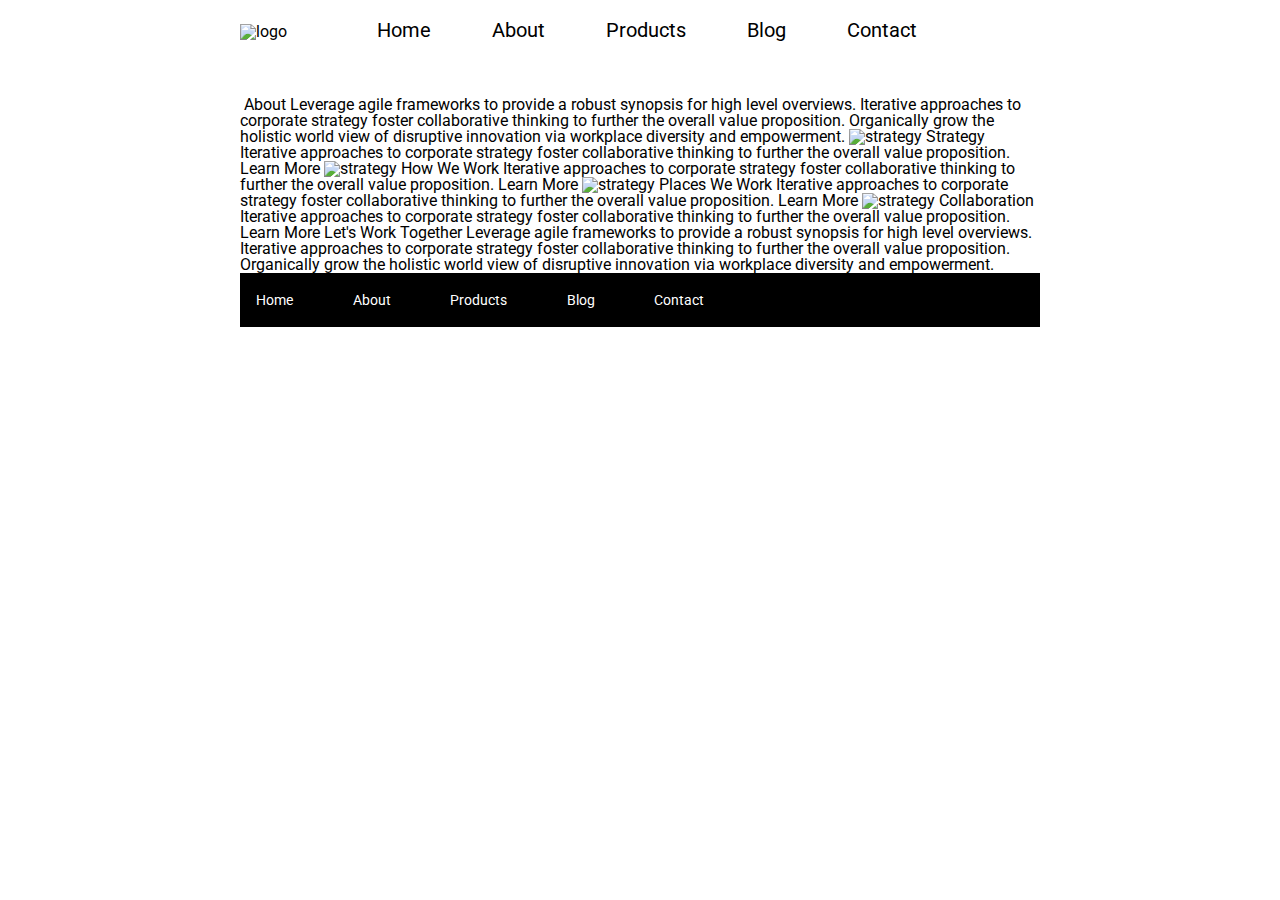
==== about.html @ b6aab55f "Transfered header to about page, linked it, and start work on about page" ====
<!doctype html>

<html lang="en">
<head>
  <meta charset="utf-8">

  <title>Sprint Challenge - About</title>

  <link href="https://fonts.googleapis.com/css?family=Roboto|Rubik" rel="stylesheet">
  <link rel="stylesheet" href="css/index.css">

</head>

<body>


    <!-- my nav bar from first page, just switched the img-->


    















    <div class="container about-page">


        <header class="navigation-bar">
            <img src="img/lambda-black.png" alt="logo">
    
    
            <nav>
                <a href="#">Home</a>
                <a href="about.html">About</a>
                <a href="#">Products</a>
                <a href="#">Blog</a>
                <a href="#">Contact</a>
            </nav>
        </header>
    
    <img src="/Users/tomhessburg/Desktop/lambda/Sprint-Challenge--User-Interface/img/jumbo-about.png" alt="" class="topCenter">







     
    About

    Leverage agile frameworks to provide a robust synopsis for high level overviews. Iterative approaches to corporate strategy foster collaborative thinking to further the overall value proposition. Organically grow the holistic world view of disruptive innovation via workplace diversity and empowerment.


    <img src="img/about-plan.png" alt="strategy">
    
    Strategy
    
    Iterative approaches to corporate strategy foster collaborative thinking to further the overall value proposition.

    Learn More



    <img src="img/about-working.png" alt="strategy">
    
    How We Work
    
    Iterative approaches to corporate strategy foster collaborative thinking to further the overall value proposition.

    Learn More



    <img src="img/about-office.png" alt="strategy">
    
    Places We Work

    Iterative approaches to corporate strategy foster collaborative thinking to further the overall value proposition.

    Learn More

    <img src="img/about-meeting.png" alt="strategy">
    
    Collaboration
    
    Iterative approaches to corporate strategy foster collaborative thinking to further the overall value proposition.

    Learn More

    Let's Work Together

    Leverage agile frameworks to provide a robust synopsis for high level overviews. Iterative approaches to corporate strategy foster collaborative thinking to further the overall value proposition. Organically grow the holistic world view of disruptive innovation via workplace diversity and empowerment.
        
      <footer>
        <nav>
          <a href="index.html">Home</a>
          <a href="#">About</a>
          <a href="#">Products</a>
          <a href="#">Blog</a>
          <a href="#">Contact</a>
        </nav>
      </footer>
    </div><!-- container -->        
</body>
</html>
---- css/index.css ----
/* http://meyerweb.com/eric/tools/css/reset/ 
   v2.0 | 20110126
   License: none (public domain)
*/

html, body, div, span, applet, object, iframe,
h1, h2, h3, h4, h5, h6, p, blockquote, pre,
a, abbr, acronym, address, big, cite, code,
del, dfn, em, img, ins, kbd, q, s, samp,
small, strike, strong, sub, sup, tt, var,
b, u, i, center,
dl, dt, dd, ol, ul, li,
fieldset, form, label, legend,
table, caption, tbody, tfoot, thead, tr, th, td,
article, aside, canvas, details, embed, 
figure, figcaption, footer, header, hgroup, 
menu, nav, output, ruby, section, summary,
time, mark, audio, video {
	margin: 0;
	padding: 0;
	border: 0;
	font-size: 100%;
	font: inherit;
	vertical-align: baseline;
}
/* HTML5 display-role reset for older browsers */
article, aside, details, figcaption, figure, 
footer, header, hgroup, menu, nav, section {
	display: block;
}
body {
	line-height: 1;
}
ol, ul {
	list-style: none;
}
blockquote, q {
	quotes: none;
}
blockquote:before, blockquote:after,
q:before, q:after {
	content: '';
	content: none;
}
table {
	border-collapse: collapse;
	border-spacing: 0;
}

* {
    box-sizing: border-box;
}

html, body {
    height: 100%;
    font-family: 'Roboto', sans-serif;
}

h1, h2, h3, h4, h5 {
    font-size: 18px;
    margin-bottom: 15px;
    font-family: 'Rubik', sans-serif;
}

p {
    line-height: 1.4;
}





/* my stylings start */

.navigation-bar {
    width: 800px;
    display: flex;
    justify-content: flex-start;
    align-items: baseline;
    padding: 20px 0 40px 0;
}

.navigation-bar nav a {
    
    text-decoration: none;
    color: black;
    font-size: 20px;
   
}

.navigation-bar nav {
    width: 600px;
    margin-left: 60px;
    display: flex;
    justify-content: space-around;
}

.topCenter {
    margin: 0 auto;
    margin-bottom: 30px;
}

.about-navbar {
    margin: 0 auto;
}




/* my stylings end*/



.container {
    width: 800px;
    margin: 0 auto;
}

.top-content {
    display: flex;
    flex-wrap: wrap;
    justify-content: space-evenly;
    margin-bottom: 20px;
    border-bottom: 1px dashed black;
}

.top-content .text-container {
    width: 48%;
    padding: 0 1%;
    padding-bottom: 20px;  
}

.middle-content {
    margin-bottom: 20px;
    border-bottom: 1px dashed black;
}

.middle-content h2 {
    padding: 0 2%;
    margin-bottom: 0;
}

.middle-content .boxes {
    display: flex;
    flex-wrap: wrap;
    justify-content: space-evenly;
}

.middle-content .boxes .box {
    width: 12.5%;
    height: 100px;
    background: black;
    margin: 20px 2.5%;
    color: white;
    display: flex;
    align-items: center;
    justify-content: center;
}

.bottom-content {
    display: flex;
    margin: 0 2% 20px;
    justify-content: space-around;
}

.bottom-content .text-container {
    padding-right: 4%;
}

.bottom-content .text-container:last-child {
    padding-right: 0;
}

footer {
    width: 100%;
    background: black;
}

footer nav {
    width: 60%;
    display: flex;
    justify-content: space-between;
    align-items: center;
    padding: 20px 2%;
    font-size: 14px;
}

footer nav a {
    color: white;
    text-decoration: none;
}
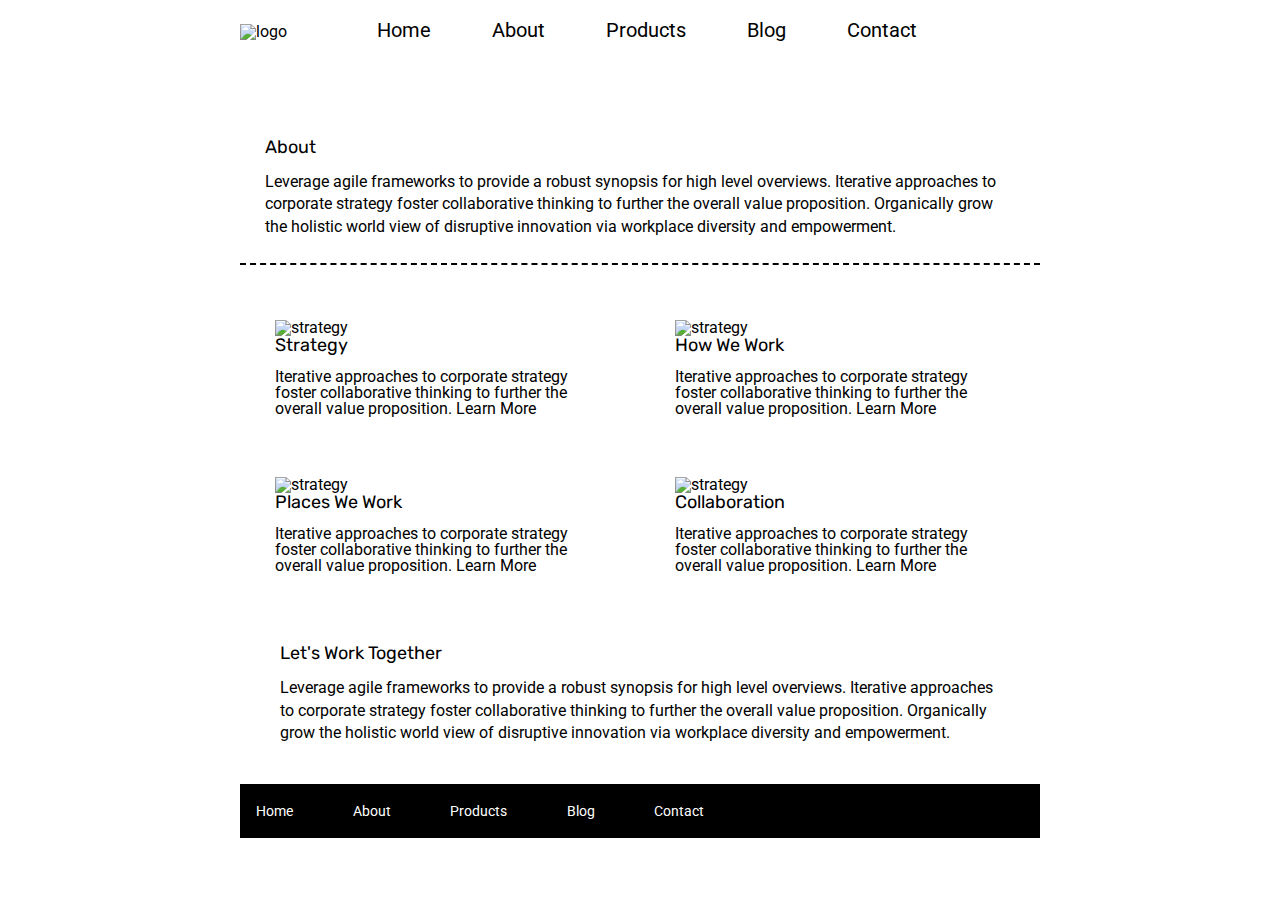
==== commit b46e7a8f: "finnished base stylings for about page." ====
--- a/about.html
+++ b/about.html
@@ -14,34 +14,20 @@
 <body>
 
 
-    <!-- my nav bar from first page, just switched the img-->
-
-
-    
-
-
-
-
-
-
-
-
-
-
-
-
-
+   
 
 
     <div class="container about-page">
 
+
+         <!-- my nav bar from first page, just switched the img-->
 
         <header class="navigation-bar">
             <img src="img/lambda-black.png" alt="logo">
     
     
             <nav>
-                <a href="#">Home</a>
+                <a href="index.html">Home</a>
                 <a href="about.html">About</a>
                 <a href="#">Products</a>
                 <a href="#">Blog</a>
@@ -57,52 +43,93 @@
 
 
 
-     
-    About
-
-    Leverage agile frameworks to provide a robust synopsis for high level overviews. Iterative approaches to corporate strategy foster collaborative thinking to further the overall value proposition. Organically grow the holistic world view of disruptive innovation via workplace diversity and empowerment.
+    <section class="about-section-one">
+      <h2>About</h2>
+      <p>
+      Leverage agile frameworks to provide a robust synopsis for high level 
+      overviews. Iterative approaches to corporate strategy foster collaborative 
+      thinking to further the overall value proposition. Organically grow the 
+      holistic world view of disruptive innovation via workplace diversity and 
+      empowerment.
+      </p>    
+    </section> 
 
 
-    <img src="img/about-plan.png" alt="strategy">
-    
-    Strategy
-    
-    Iterative approaches to corporate strategy foster collaborative thinking to further the overall value proposition.
+    <section class="four-flex-items-section">
+      <div class="middle-flex">
+      <img src="img/about-plan.png" alt="strategy">
+      
+        <h2>Strategy</h2>
+        
+        Iterative approaches to corporate strategy foster collaborative thinking to further the overall value proposition.
 
-    Learn More
+        Learn More
+      </div>
+
+
+      <div class="middle-flex">
+      <img src="img/about-working.png" alt="strategy">
+      
+      <h2>How We Work</h2>
+      
+      Iterative approaches to corporate strategy foster collaborative thinking to further the overall value proposition.
+
+      Learn More
+      </div>
+
+
+      <div class="middle-flex">
+      <img src="img/about-office.png" alt="strategy">
+      
+      <h2>Places We Work</h2>
+
+      Iterative approaches to corporate strategy foster collaborative thinking to further the overall value proposition.
+
+      Learn More
+      </div>
+
+
+      <div class="middle-flex">
+      <img src="img/about-meeting.png" alt="strategy">
+      
+      <h2>Collaboration</h2>
+      
+      Iterative approaches to corporate strategy foster collaborative thinking to further the overall value proposition.
+
+      Learn More
+      </div>  
+
+    </section>
 
 
 
-    <img src="img/about-working.png" alt="strategy">
-    
-    How We Work
-    
-    Iterative approaches to corporate strategy foster collaborative thinking to further the overall value proposition.
-
-    Learn More
 
 
 
-    <img src="img/about-office.png" alt="strategy">
-    
-    Places We Work
 
-    Iterative approaches to corporate strategy foster collaborative thinking to further the overall value proposition.
 
-    Learn More
+    <section class="work-together">
+    <h2>Let's Work Together</h2>
+    <p> 
+    Leverage agile frameworks to provide a robust synopsis for high level 
+    overviews. Iterative approaches to corporate strategy foster collaborative 
+    thinking to further the overall value proposition. Organically grow the
+     holistic world view of disruptive innovation via workplace diversity and 
+     empowerment.
+    </p> 
+    </section>    
 
-    <img src="img/about-meeting.png" alt="strategy">
-    
-    Collaboration
-    
-    Iterative approaches to corporate strategy foster collaborative thinking to further the overall value proposition.
 
-    Learn More
 
-    Let's Work Together
 
-    Leverage agile frameworks to provide a robust synopsis for high level overviews. Iterative approaches to corporate strategy foster collaborative thinking to further the overall value proposition. Organically grow the holistic world view of disruptive innovation via workplace diversity and empowerment.
-        
+
+
+
+
+
+
+
+
       <footer>
         <nav>
           <a href="index.html">Home</a>
--- a/css/index.css
+++ b/css/index.css
@@ -72,6 +72,9 @@
 
 /* my stylings start */
 
+
+    /* nav bar stylings and img 1 stylings*/
+
 .navigation-bar {
     width: 800px;
     display: flex;
@@ -106,6 +109,49 @@
 
 
 
+    /* about page stylings */
+
+.about-section-one {
+    padding: 25px;
+    border-bottom: 2px dashed black;
+    margin-bottom: 25px;
+}
+
+.work-together {
+    margin: 40px;
+}
+
+        /* main flex section stylings*/
+
+
+
+.four-flex-items-section {
+    display: flex;
+    justify-content: space-around;
+    flex-wrap: wrap;
+}
+
+.middle-flex {
+    width: 350px;
+    margin: 20px;
+    padding: 10px;
+}
+
+
+
+
+
+
+
+
+
+
+
+
+
+
+
+
 
 /* my stylings end*/
 
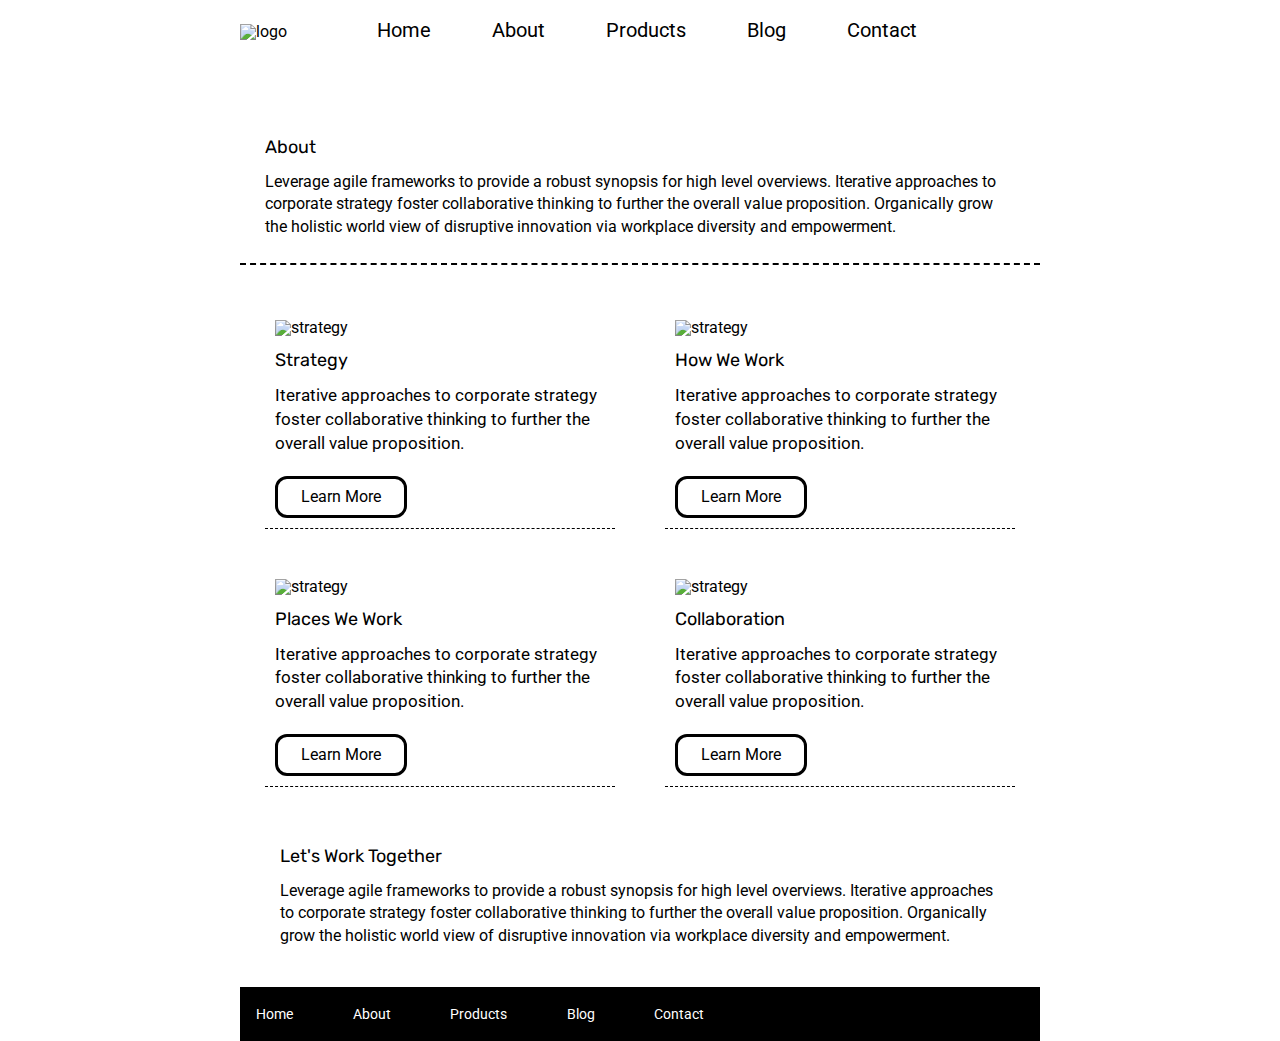
==== commit 6c35ed75: "went back and colored boxes that I had missed on home page, finalizing about page now" ====
--- a/about.html
+++ b/about.html
@@ -57,46 +57,51 @@
 
     <section class="four-flex-items-section">
       <div class="middle-flex">
-      <img src="img/about-plan.png" alt="strategy">
+        <img src="img/about-plan.png" alt="strategy">
       
-        <h2>Strategy</h2>
+          <h2>Strategy</h2>
         
-        Iterative approaches to corporate strategy foster collaborative thinking to further the overall value proposition.
-
-        Learn More
+          <p>Iterative approaches to corporate strategy foster collaborative 
+            thinking to further the overall value proposition.</p> 
+      
+          <div class="lm-button">Learn More</div>
       </div>
 
 
       <div class="middle-flex">
-      <img src="img/about-working.png" alt="strategy">
+        <img src="img/about-working.png" alt="strategy">
       
-      <h2>How We Work</h2>
+        <h2>How We Work</h2>
       
-      Iterative approaches to corporate strategy foster collaborative thinking to further the overall value proposition.
-
-      Learn More
+        <p>Iterative approaches to corporate strategy foster collaborative 
+          thinking to further the overall value proposition.</p> 
+    
+        <div class="lm-button">Learn More</div>
       </div>
 
 
       <div class="middle-flex">
-      <img src="img/about-office.png" alt="strategy">
+        <img src="img/about-office.png" alt="strategy">
       
-      <h2>Places We Work</h2>
+        <h2>Places We Work</h2>
 
-      Iterative approaches to corporate strategy foster collaborative thinking to further the overall value proposition.
-
-      Learn More
+        <p>Iterative approaches to corporate strategy foster collaborative 
+          thinking to further the overall value proposition.</p> 
+    
+        <div class="lm-button">Learn More</div>
       </div>
 
 
       <div class="middle-flex">
-      <img src="img/about-meeting.png" alt="strategy">
+        <img src="img/about-meeting.png" alt="strategy">
       
-      <h2>Collaboration</h2>
+        <h2>Collaboration</h2>
       
-      Iterative approaches to corporate strategy foster collaborative thinking to further the overall value proposition.
+        <p>Iterative approaches to corporate strategy foster collaborative 
+      thinking to further the overall value proposition.</p> 
 
-      Learn More
+        <div class="lm-button">Learn More</div>
+
       </div>  
 
     </section>
--- a/css/index.css
+++ b/css/index.css
@@ -132,23 +132,30 @@
 }
 
 .middle-flex {
+    
     width: 350px;
     margin: 20px;
     padding: 10px;
-}
-
-
-
-
-
-
-
-
-
-
-
-
-
+    border-bottom: 1px dashed black;
+}
+
+.middle-flex img {
+    width: 100%;
+    margin-bottom: 15px;
+}
+.middle-flex p {
+    margin-bottom: 20px;
+    font-size: 17px;
+}
+
+.lm-button {
+    width: 40%;
+    text-align: center;
+    padding: 10px 20px;
+    border: 3px solid black;
+    border-radius: 12px;
+    font-size: 16px;
+}
 
 
 
@@ -243,3 +250,34 @@
 
 
 
+/*coloring boxes */
+#boxone {
+    background: teal;
+}
+#boxtwo {
+    background: gold;
+}
+#boxthree {
+    background: cadetblue;
+}
+#boxfour {
+    background: coral;
+}
+#boxfive {
+    background: crimson;
+}
+#boxsix {
+    background: forestgreen;
+}
+#boxseven {
+    background: darkorchid;
+}
+#boxeight {
+    background: hotpink;
+}
+#boxnine {
+    background: indigo;
+}
+#boxten {
+    background: dodgerblue;
+}
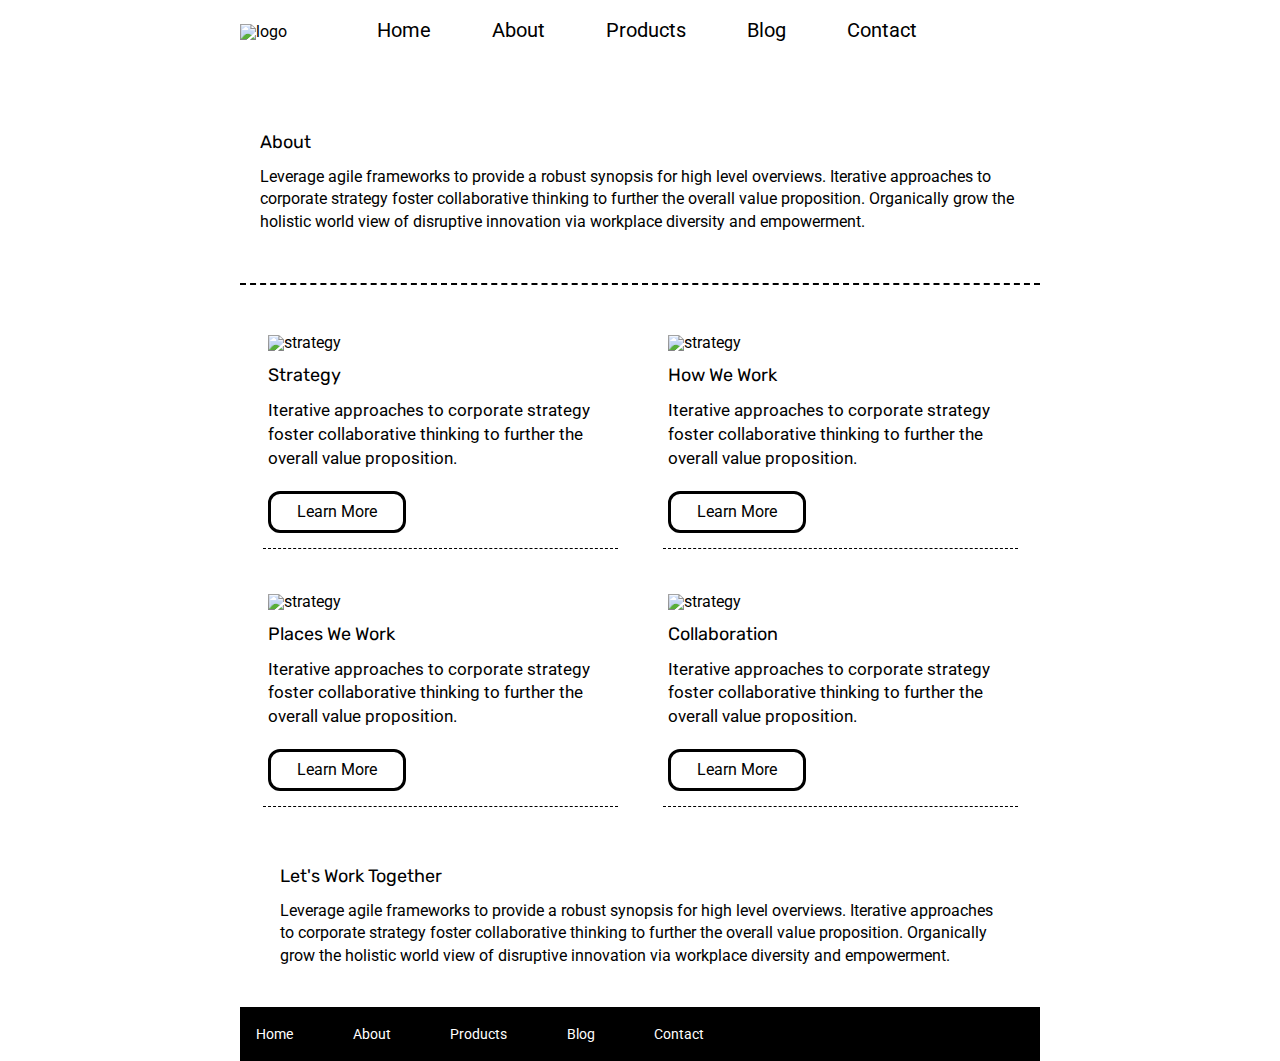
==== commit 716d6753: "started work on blog section of site for stretch. added a new header (just used a linear gradient di" ====
--- a/about.html
+++ b/about.html
@@ -30,7 +30,7 @@
                 <a href="index.html">Home</a>
                 <a href="about.html">About</a>
                 <a href="#">Products</a>
-                <a href="#">Blog</a>
+                <a href="/Users/tomhessburg/Desktop/lambda/Sprint-Challenge--User-Interface/blog.html">Blog</a>
                 <a href="#">Contact</a>
             </nav>
         </header>
--- a/css/index.css
+++ b/css/index.css
@@ -108,12 +108,46 @@
 }
 
 
+/*coloring boxes */
+#boxone {
+    background: teal;
+}
+#boxtwo {
+    background: gold;
+}
+#boxthree {
+    background: cadetblue;
+}
+#boxfour {
+    background: coral;
+}
+#boxfive {
+    background: crimson;
+}
+#boxsix {
+    background: forestgreen;
+}
+#boxseven {
+    background: darkorchid;
+}
+#boxeight {
+    background: hotpink;
+}
+#boxnine {
+    background: indigo;
+}
+#boxten {
+    background: dodgerblue;
+}
+
+
 
     /* about page stylings */
 
 .about-section-one {
-    padding: 25px;
+    padding: 20px;
     border-bottom: 2px dashed black;
+    padding-bottom: 50px;
     margin-bottom: 25px;
 }
 
@@ -133,9 +167,10 @@
 
 .middle-flex {
     
-    width: 350px;
+    width: 355px;
     margin: 20px;
-    padding: 10px;
+    padding: 5px;
+    padding-bottom: 15px;
     border-bottom: 1px dashed black;
 }
 
@@ -250,34 +285,39 @@
 
 
 
-/*coloring boxes */
-#boxone {
-    background: teal;
-}
-#boxtwo {
-    background: gold;
-}
-#boxthree {
-    background: cadetblue;
-}
-#boxfour {
-    background: coral;
-}
-#boxfive {
-    background: crimson;
-}
-#boxsix {
-    background: forestgreen;
-}
-#boxseven {
-    background: darkorchid;
-}
-#boxeight {
-    background: hotpink;
-}
-#boxnine {
-    background: indigo;
-}
-#boxten {
-    background: dodgerblue;
-}
+/* blog page stylings*/
+
+.lineargradientheader {
+    width: 100%;
+    height: 140px;
+    background: -webkit-linear-gradient(top, rgba(69,72,77,0.53) 0%,rgba(40,42,45,0.53) 32%,rgba(0,0,0,0.64) 76%,rgba(0,0,0,0.65) 82%);
+    padding: 80px;
+    padding-bottom: 50px;
+    margin-bottom: 55px;
+}
+
+.blogpost {
+    margin: 0 auto;
+    width: 80%;
+    border: 2px solid black;
+    margin-bottom: 40px;
+    margin-top: 20px;
+    padding: 15px;
+}
+
+
+.blogimg{
+    width: 180px;
+    height: 180px;
+    background: black;
+}
+
+.blogpost-top {
+    display: flex;
+    justify-content: space-between;
+    align-items: center;
+}
+
+.blogpost h2 {
+    font-size: 45px;
+}
